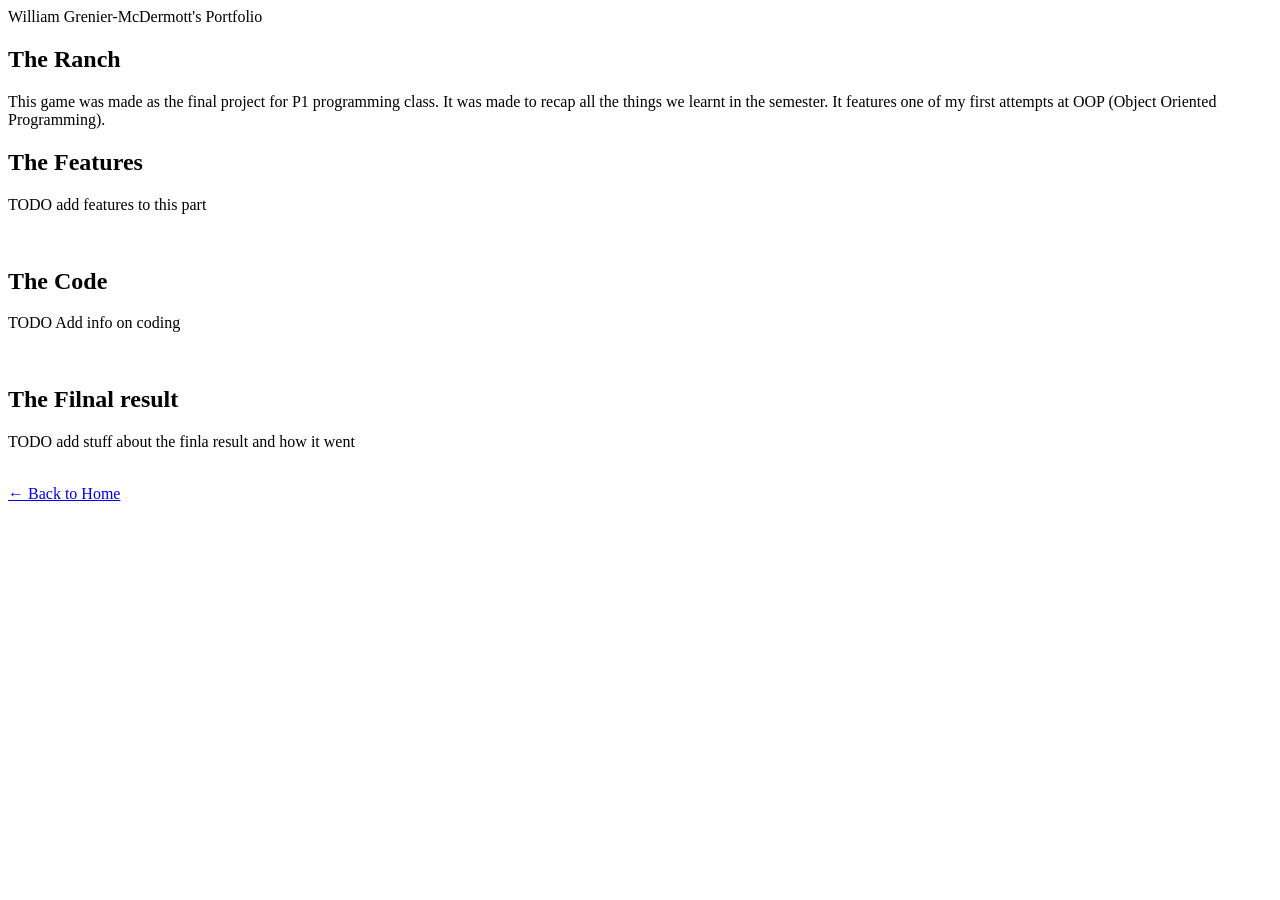
==== pages/TheRanch.html @ 58564f68 "May 12th, integration of format for project pages TOBE done at a later date." ====
<!DOCTYPE html>
<html lang="en">

<head>
    <meta charset="UTF-8">
    <meta name="viewport" content="width=device-width, initial-scale=1.0">
    <title>The Ranch Project</title>
</head>

<body>
    <main>
        <header>
            William Grenier-McDermott's Portfolio
        </header>

        <section class="intro">
            <h1>The Ranch</h1>
            <div class="info-block">
                <div class="text">
                    <p>
                        This game was made as the final project for P1 programming class. It was made to recap all the
                        things we learnt in the semester. It features one of my first attempts at OOP (Object Oriented
                        Programming).
                    </p>
                </div>
            </div>
        </section>

        <section class="information">
            <h2>The Features</h2>
            <div class="info-block">
                <div class="text">
                    <p>
                        TODO add features to this part
                    </p>
                </div>

                <div class="image">
                    <img>
                </div>
            </div>
        </section>

        <section class="information">
            <h2>The Code</h2>
            <div class="info-block" id="reverse">
                <div class="text">
                    <p>
                        TODO Add info on coding
                    </p>
                </div>

                <div class="image">
                    <img>
                </div>
            </div>
        </section>

        <section class="information">
            <h2>The Filnal result</h2>
            <div class="info-block">
                <div class="text">
                    <p>
                        TODO add stuff about the finla result and how it went
                    </p>
                </div>

                <div class="image">
                    <img>
                </div>
            </div>
        </section>

        <a href="index.html" class="back-button">&larr; Back to Home</a>

    </main>
</body>

</html>
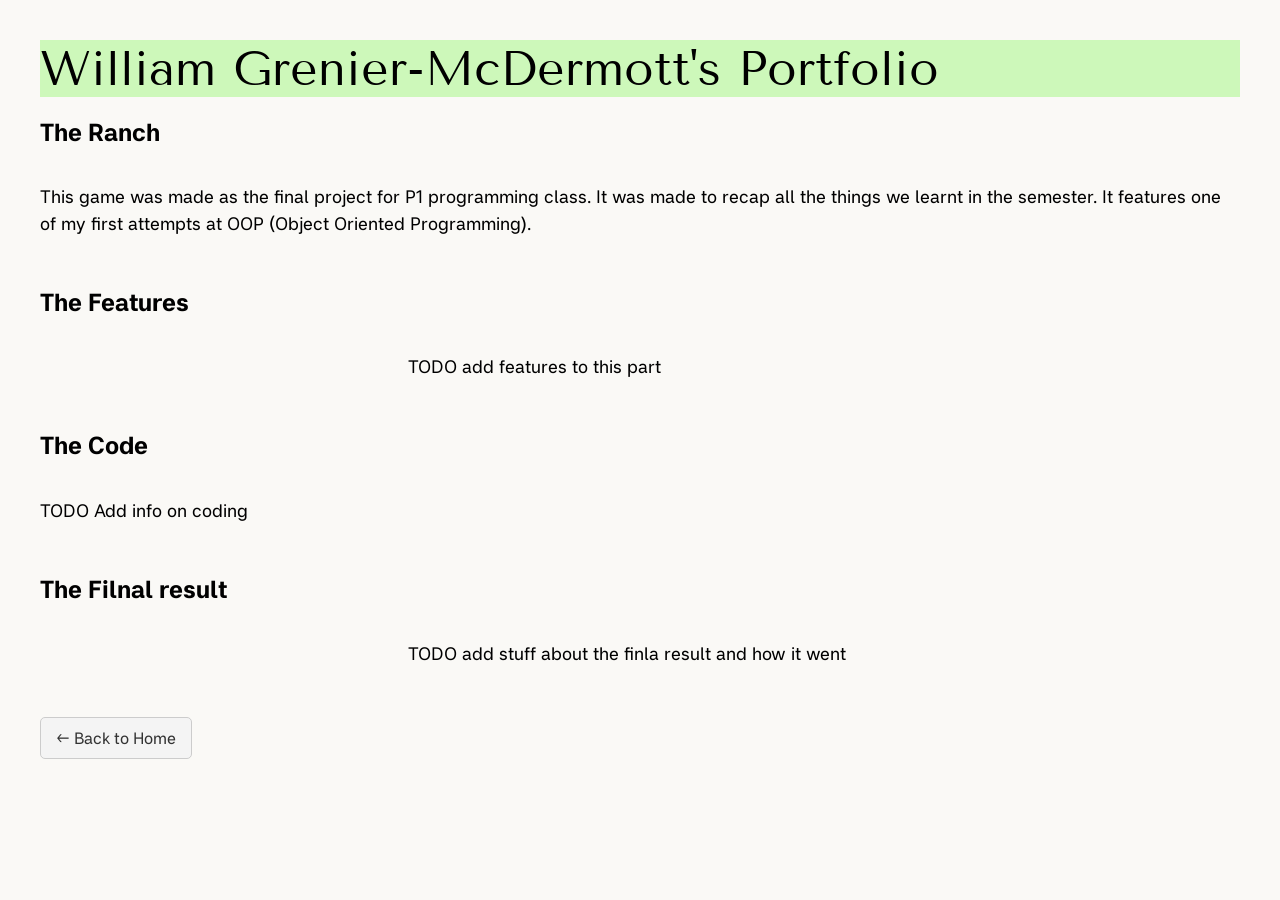
==== commit 9e6e91f4: "May 12th, added link to css to project pages and fixed faulty link in back button." ====
--- a/pages/TheRanch.html
+++ b/pages/TheRanch.html
@@ -5,6 +5,8 @@
     <meta charset="UTF-8">
     <meta name="viewport" content="width=device-width, initial-scale=1.0">
     <title>The Ranch Project</title>
+        <link rel="stylesheet" href="../styles/index.css" />
+    <link rel="stylesheet" href="../styles/globals.css" />
 </head>
 
 <body>
@@ -71,7 +73,7 @@
             </div>
         </section>
 
-        <a href="index.html" class="back-button">&larr; Back to Home</a>
+        <a href="../index.html" class="back-button">&larr; Back to Home</a>
 
     </main>
 </body>
--- a/styles/index.css
+++ b/styles/index.css
@@ -0,0 +1,103 @@
+.info-block {
+    display: flex;
+    flex-direction: column;
+    gap: 1rem;
+    margin-bottom: 2rem;
+}
+
+.project-hightlights {
+    display: flex;
+    flex-direction: column;
+    gap: 1rem;
+    margin-bottom: 2rem
+}
+
+.image img {
+    max-width: 100%;
+    height: auto;
+    display: block;
+    border-radius: 8px;
+}
+
+.text {
+    font-size: 1rem;
+    line-height: 1.5;
+}
+
+.project-link {
+    text-decoration: none;
+    color: inherit;
+    display: inline-block;
+    transition: transform 0.2s;
+}
+
+.project-link:hover {
+    transform: scale(1.02);
+}
+
+.project-link img {
+    width: 100%;
+    max-width: 400px;
+    border-radius: 8px;
+}
+
+.back-button {
+    display: inline-block;
+    padding: 10px 15px;
+    background-color: #f4f4f4;
+    border: 1px solid #ccc;
+    border-radius: 5px;
+    text-decoration: none;
+    color: #333;
+}
+
+.back-button:hover {
+    background-color: #e0e0e0;
+}
+
+@media(min-width: 768px) {
+
+    body {
+        padding-top: 0;
+    }
+
+    header {
+        position: sticky;
+        top: 1rem;
+    }
+
+    .info-block {
+        flex-direction: row-reverse;
+        align-items: center;
+    }
+
+    .project-hightlights {
+        align-items: center;
+        flex-direction: row;
+        justify-content: space-evenly;
+    }
+
+    .text {
+        flex: 2;
+    }
+
+    .image {
+        flex: 1;
+        max-width: 22rem;
+    }
+
+    #reverse {
+        flex-direction: row;
+    }
+
+}
+
+@media (min-width:1024px) {
+    body {
+        padding: 2rem;
+    }
+
+    .text {
+        font-size: 1.1rem;
+    }
+}
--- a/styles/globals.css
+++ b/styles/globals.css
@@ -0,0 +1,23 @@
+@font-face {
+    font-family: "Miranda_Sans";
+    src: url(../assets/fonts/Miranda_Sans/MirandaSans-VariableFont_wght.ttf);
+}
+
+@font-face {
+    font-family: "Tenor_Sans";
+    src: url(../assets/fonts/Tenor_Sans/TenorSans-Regular.ttf);
+}
+
+body {
+    background-color: #faf9f6;
+    display: flex;
+    justify-content: center;
+    font-size: 1rem;
+    font-family: "Miranda_Sans", serif;
+}
+
+header {
+    font-family: "Tenor_Sans", sans-serif;
+    font-size: 3rem;
+    background-color: #CDF8BA;
+}
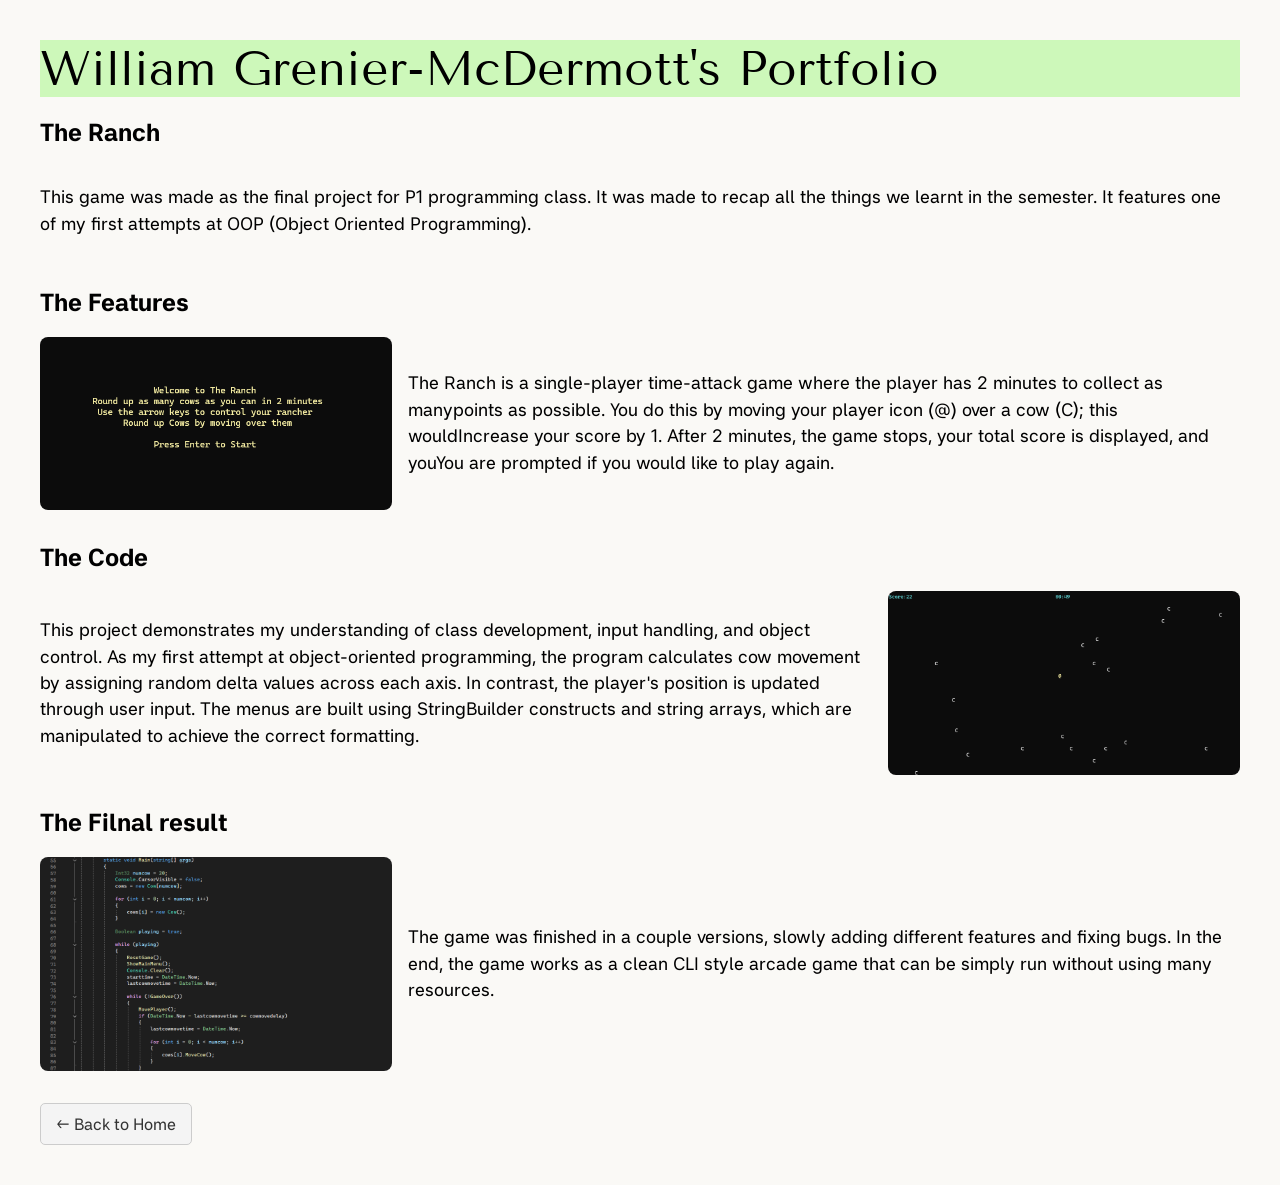
==== commit b2a5033f: "May 13th, Completed both project pages featuring all text and images. Project status: Complete" ====
--- a/pages/TheRanch.html
+++ b/pages/TheRanch.html
@@ -5,7 +5,7 @@
     <meta charset="UTF-8">
     <meta name="viewport" content="width=device-width, initial-scale=1.0">
     <title>The Ranch Project</title>
-        <link rel="stylesheet" href="../styles/index.css" />
+    <link rel="stylesheet" href="../styles/index.css" />
     <link rel="stylesheet" href="../styles/globals.css" />
 </head>
 
@@ -33,12 +33,15 @@
             <div class="info-block">
                 <div class="text">
                     <p>
-                        TODO add features to this part
+                        The Ranch is a single-player time-attack game where the player has 2 minutes to collect as
+                        manypoints as possible. You do this by moving your player icon (@) over a cow (C); this
+                        wouldIncrease your score by 1. After 2 minutes, the game stops, your total score is displayed,
+                        and youYou are prompted if you would like to play again.
                     </p>
                 </div>
 
                 <div class="image">
-                    <img>
+                    <img src="../assets/images/Screenshot 2026-05-12 095018.png" alt="The Ranch Menu">
                 </div>
             </div>
         </section>
@@ -48,12 +51,16 @@
             <div class="info-block" id="reverse">
                 <div class="text">
                     <p>
-                        TODO Add info on coding
+                        This project demonstrates my understanding of class development, input handling, and object
+                        control. As my first attempt at object-oriented programming, the program calculates cow movement
+                        by assigning random delta values across each axis. In contrast, the player's position is updated
+                        through user input. The menus are built using StringBuilder constructs and string arrays, which
+                        are manipulated to achieve the correct formatting.
                     </p>
                 </div>
 
                 <div class="image">
-                    <img>
+                    <img src="../assets/images/Screenshot 2026-05-13 123546.png" alt="Code of The Ranch">
                 </div>
             </div>
         </section>
@@ -63,12 +70,14 @@
             <div class="info-block">
                 <div class="text">
                     <p>
-                        TODO add stuff about the finla result and how it went
+                        The game was finished in a couple versions, slowly adding different features and fixing bugs. In
+                        the end, the game works as a clean CLI style arcade game that can be simply run without using
+                        many resources.
                     </p>
                 </div>
 
                 <div class="image">
-                    <img>
+                    <img src="../assets/images/Screenshot 2026-05-13 123704.png" alt="The Ranch Gameplay">
                 </div>
             </div>
         </section>
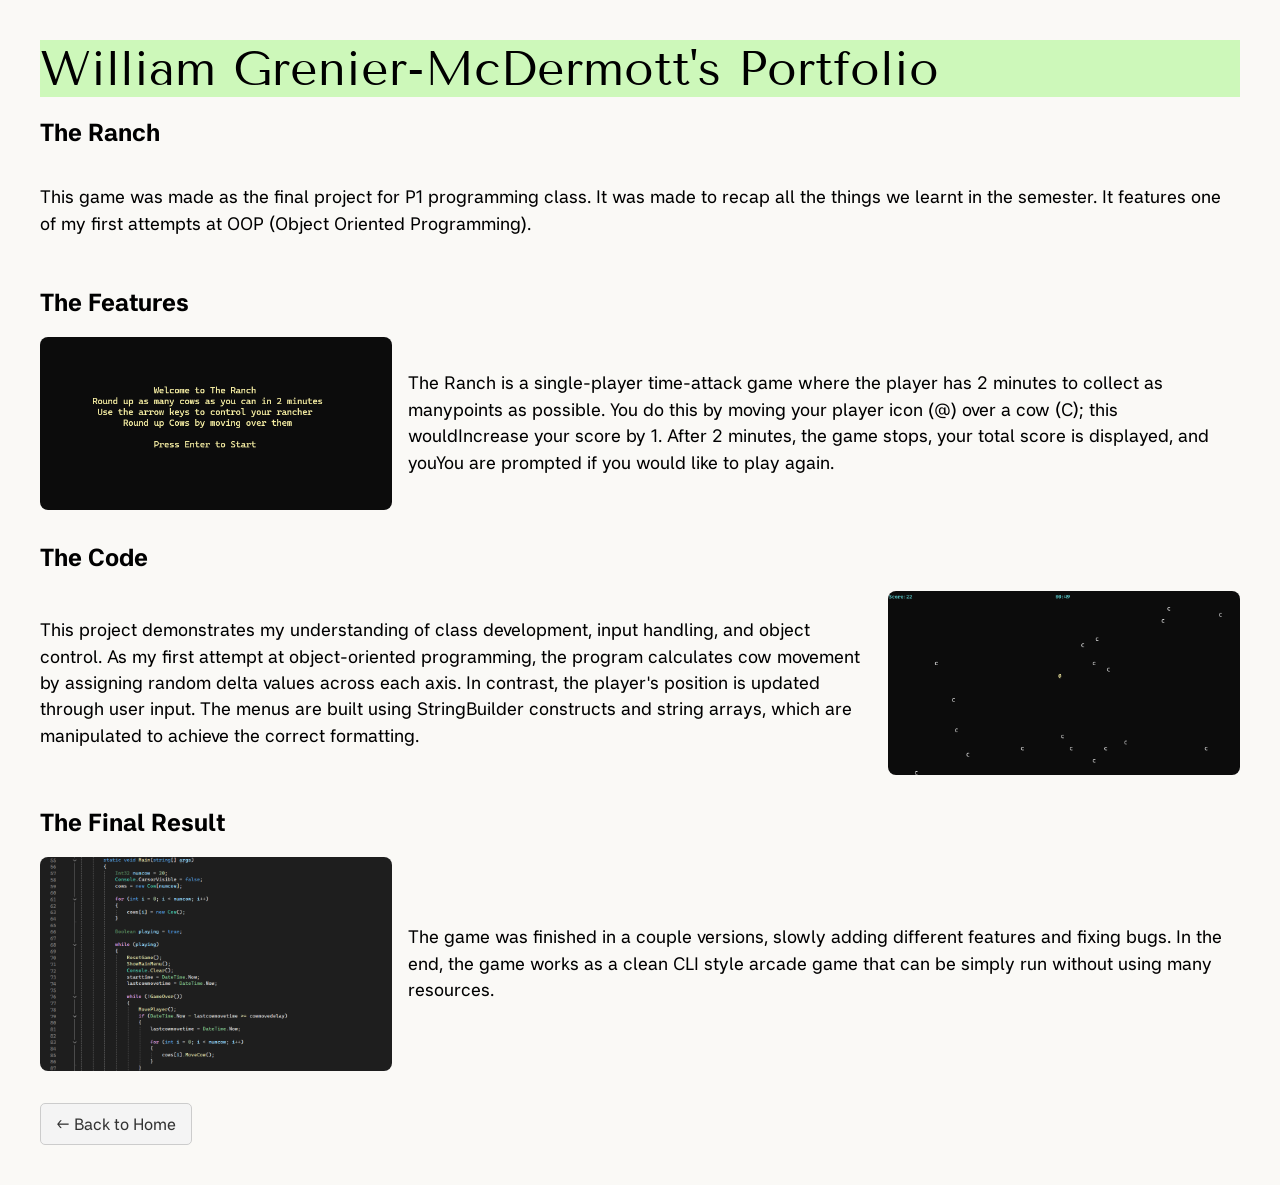
==== commit 5321c90c: "May 14th, Fixed spelling mistakes" ====
--- a/pages/TheRanch.html
+++ b/pages/TheRanch.html
@@ -66,7 +66,7 @@
         </section>
 
         <section class="information">
-            <h2>The Filnal result</h2>
+            <h2>The Final Result</h2>
             <div class="info-block">
                 <div class="text">
                     <p>
